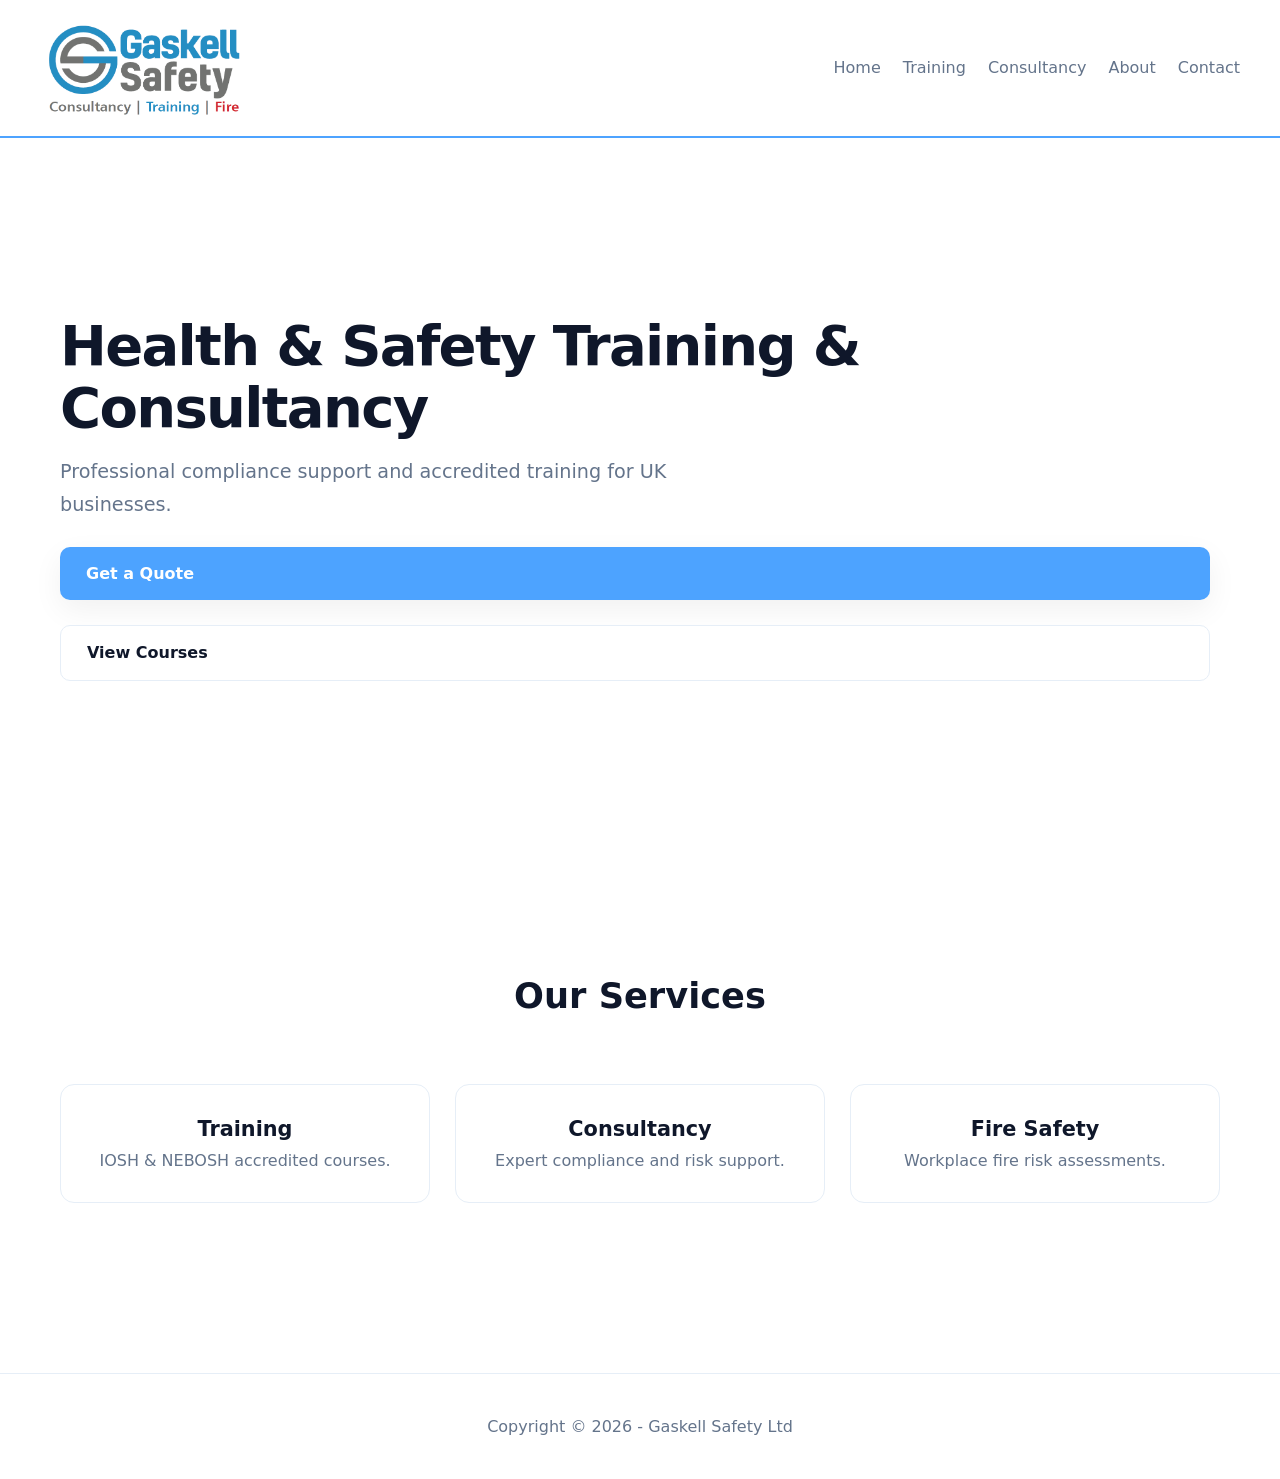
==== index.html @ ee4a181b "Add files via upload" ====
<!DOCTYPE html>
<html>
<head>
  <title>Gaskell Safety</title>
  <link rel="stylesheet" href="css/styles.css">
</head>

<body>

<header class="nav">
  <div class="nav-left">
    <img src="assets/Logo.png" class="logo">
  </div>

  <div class="nav-right">
    <a href="index.html">Home</a>
    <a href="training.html">Training</a>
    <a href="consultancy.html">Consultancy</a>
    <a href="about.html">About</a>
    <a href="contact.html">Contact</a>
  </div>
</header>

<section class="container hero">
  <h1>Health & Safety Training & Consultancy</h1>
  <p>Professional compliance support and accredited training for UK businesses.</p>

  <a class="btn btn-primary" href="contact.html">Get a Quote</a>
  <a class="btn btn-outline" href="training.html">View Courses</a>
</section>

<section class="section">
  <h2>Our Services</h2>

  <div class="container grid grid-3">
    <div class="card">
      <h3>Training</h3>
      <p>IOSH & NEBOSH accredited courses.</p>
    </div>

    <div class="card">
      <h3>Consultancy</h3>
      <p>Expert compliance and risk support.</p>
    </div>

    <div class="card">
      <h3>Fire Safety</h3>
      <p>Workplace fire risk assessments.</p>
    </div>
  </div>
</section>

<footer>
  Copyright © 2026 - Gaskell Safety Ltd
</footer>

<script src="js/main.js"></script>

</body>
</html>
---- css/styles.css ----
:root {
  --primary: #4da3ff;
  --primary-dark: #2f8fff;

  --bg: #ffffff;
  --surface: #f6f9fc;
  --card: #ffffff;

  --border: #e6eef7;

  --text: #0f172a;
  --muted: #64748b;

  --shadow: 0 10px 30px rgba(0,0,0,0.06);
}

/* RESET */
* {
  margin: 0;
  padding: 0;
  box-sizing: border-box;
}

body {
  font-family: "Inter", system-ui, sans-serif;
  background: var(--bg);
  color: var(--text);
  line-height: 1.6;
}

/* ================= NAV ================= */

.nav {
  width: 100%;
  position: sticky;
  top: 0;
  z-index: 1000;

  background: rgba(255,255,255,0.92);
  backdrop-filter: blur(12px);

  border-bottom: 2px solid var(--primary);

  display: flex;
  justify-content: space-between;
  align-items: center;

  padding: 18px 40px;
}

.nav-left {
  display: flex;
  align-items: center;
  gap: 15px;
}

.logo {
  height: 100px;
  width: auto;
}

.nav-right {
  display: flex;
  gap: 22px;
}

.nav a {
  text-decoration: none;
  color: var(--muted);
  font-weight: 500;
  position: relative;
  transition: 0.2s;
}

.nav a:hover {
  color: var(--primary);
}

.nav a::after {
  content: "";
  position: absolute;
  left: 0;
  bottom: -4px;
  height: 2px;
  width: 0%;
  background: var(--primary);
  transition: 0.25s;
}

.nav a:hover::after {
  width: 100%;
}

/* ================= LAYOUT ================= */

.container {
  max-width: 1200px;
  margin: auto;
  padding: 60px 20px;
}

/* ================= HERO ================= */

.hero {
  min-height: 80vh;
  display: flex;
  flex-direction: column;
  justify-content: center;
}

.hero h1 {
  font-size: 3.5rem;
  font-weight: 800;
  letter-spacing: -0.03em;
  line-height: 1.1;
}

.hero p {
  margin-top: 18px;
  font-size: 1.2rem;
  color: var(--muted);
  max-width: 650px;
}

/* ================= BUTTONS ================= */

.btn {
  display: inline-block;
  padding: 14px 26px;
  border-radius: 10px;
  font-weight: 600;
  margin-top: 25px;
  margin-right: 10px;
  text-decoration: none;
  transition: 0.25s;
}

.btn-primary {
  background: var(--primary);
  color: white;
  box-shadow: var(--shadow);
}

.btn-primary:hover {
  background: var(--primary-dark);
  transform: translateY(-2px);
}

.btn-outline {
  border: 1px solid var(--border);
  color: var(--text);
  background: white;
}

.btn-outline:hover {
  border-color: var(--primary);
  color: var(--primary);
}

/* ================= SECTIONS ================= */

.section {
  padding: 110px 20px;
  text-align: center;
}

.section:nth-child(even) {
  background: var(--surface);
}

/* ================= GRID ================= */

.grid {
  display: grid;
  gap: 25px;
}

.grid-3 {
  grid-template-columns: repeat(auto-fit, minmax(260px, 1fr));
}

/* ================= CARDS ================= */

.card {
  background: white;
  border: 1px solid var(--border);
  padding: 28px;
  border-radius: 14px;
  transition: 0.3s;
}

.card:hover {
  transform: translateY(-8px);
  box-shadow: var(--shadow);
  border-color: rgba(77,163,255,0.4);
}

/* ================= TYPOGRAPHY ================= */

h1 { font-size: 3.5rem; font-weight: 800; }
h2 { font-size: 2.2rem; font-weight: 700; }
h3 { font-size: 1.3rem; font-weight: 600; }

p {
  line-height: 1.7;
  color: var(--muted);
}

/* ================= FOOTER ================= */

footer {
  padding: 40px;
  text-align: center;
  border-top: 1px solid var(--border);
  color: var(--muted);
  background: white;
}

/* ================= MOBILE ================= */

@media (max-width: 768px) {
  .nav {
    flex-direction: column;
    align-items: flex-start;
    gap: 10px;
  }

  .nav-right {
    flex-wrap: wrap;
    gap: 12px;
  }

  .hero h1 {
    font-size: 2.4rem;
  }
}
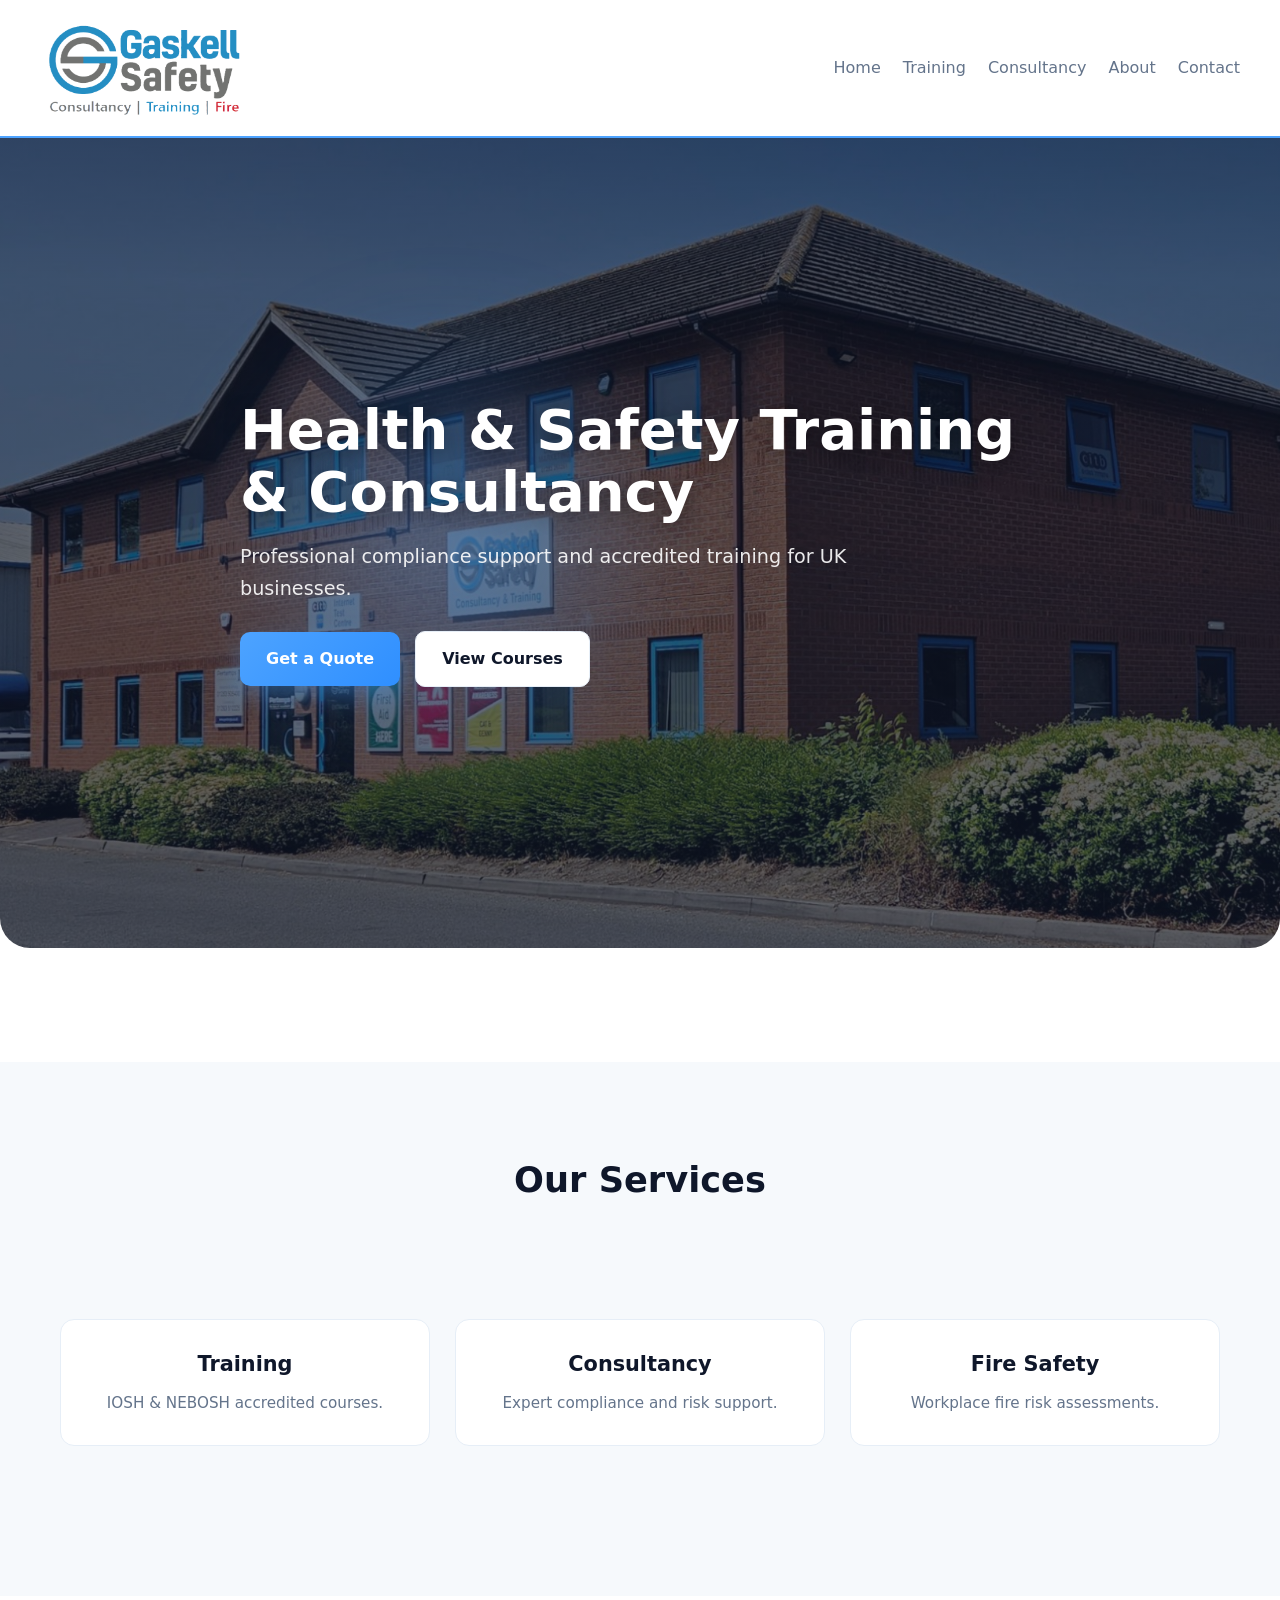
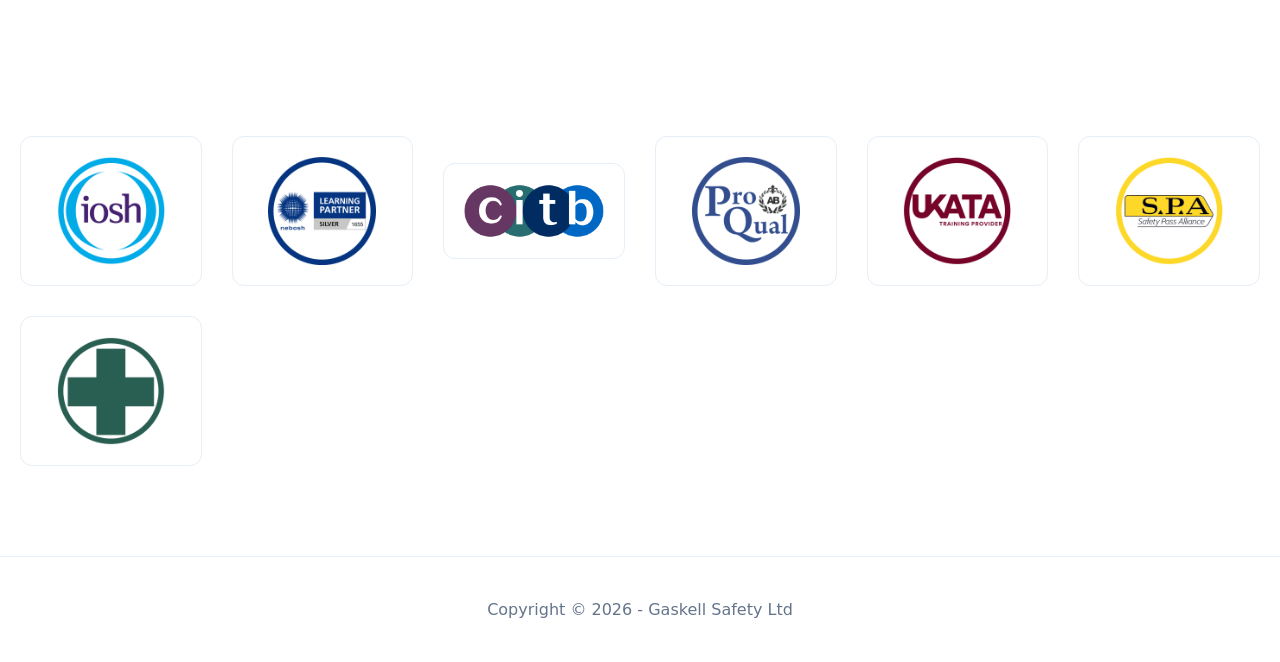
==== commit 61f60ce5: "Add files via upload" ====
--- a/index.html
+++ b/index.html
@@ -21,13 +21,23 @@
   </div>
 </header>
 
-<section class="container hero">
-  <h1>Health & Safety Training & Consultancy</h1>
-  <p>Professional compliance support and accredited training for UK businesses.</p>
+<section class="hero">
+  <div class="container">
+    <h1>Health & Safety Training & Consultancy</h1>
+    <p>Professional compliance support and accredited training for UK businesses.</p>
 
-  <a class="btn btn-primary" href="contact.html">Get a Quote</a>
-  <a class="btn btn-outline" href="training.html">View Courses</a>
+    <a class="btn btn-primary" href="contact.html">Get a Quote</a>
+    <a class="btn btn-outline" href="training.html">View Courses</a>
+  </div>
 </section>
+
+<div class="wave-divider">
+  <svg viewBox="0 0 1440 120" preserveAspectRatio="none">
+    <path fill="#ffffff"
+      d="M0,64L80,74.7C160,85,320,107,480,101.3C640,96,800,64,960,53.3C1120,43,1280,53,1360,58.7L1440,64L1440,120L1360,120C1280,120,1120,120,960,120C800,120,640,120,480,120C320,120,160,120,80,120L0,120Z">
+    </path>
+  </svg>
+</div>
 
 <section class="section">
   <h2>Our Services</h2>
@@ -50,6 +60,22 @@
   </div>
 </section>
 
+<section class="section">
+
+  <div class="logo-grid">
+
+    <img src="assets/iosh.png" alt="IOSH">
+    <img src="assets/nebosh.png" alt="NEBOSH">
+    <img src="assets/citb.png" alt="CITB">
+    <img src="assets/proqual.png" alt="ProQual">
+    <img src="assets/ukata.png" alt="UKATA">
+    <img src="assets/spa.png" alt="SPA">
+    <img src="assets/firstaid.png" alt="First Aid">
+
+  </div>
+
+</section>
+
 <footer>
   Copyright © 2026 - Gaskell Safety Ltd
 </footer>
--- a/css/styles.css
+++ b/css/styles.css
@@ -30,6 +30,9 @@
 
 /* ================= NAV ================= */
 
+
+
+
 .nav {
   width: 100%;
   position: sticky;
@@ -46,6 +49,9 @@
   align-items: center;
 
   padding: 18px 40px;
+
+  backdrop-filter: blur(10px);
+  background: rgba(255, 255, 255, 0.7);
 }
 
 .nav-left {
@@ -102,24 +108,214 @@
 /* ================= HERO ================= */
 
 .hero {
-  min-height: 80vh;
+  min-height: 90vh;
+
   display: flex;
   flex-direction: column;
   justify-content: center;
+
+  color: white;
+
+  background:
+    linear-gradient(
+      rgba(15, 23, 42, 0.65),
+      rgba(15, 23, 42, 0.65)
+    ),
+    url("../assets/gsfront.png");
+
+  background-size: cover;
+  background-position: center;
+  background-repeat: no-repeat;
+
+  border-radius: 0 0 30px 30px;
+}
+
+.hero-training {
+  min-height: 90vh;
+
+  display: flex;
+  flex-direction: column;
+  justify-content: center;
+
+  color: white;
+
+  background:
+    linear-gradient(
+      rgba(15, 23, 42, 0.65),
+      rgba(15, 23, 42, 0.65)
+    ),
+    url("../assets/training.png");
+
+  background-size: cover;
+  background-position: center;
+  background-repeat: no-repeat;
+
+  border-radius: 0 0 30px 30px;
 }
 
 .hero h1 {
   font-size: 3.5rem;
   font-weight: 800;
-  letter-spacing: -0.03em;
   line-height: 1.1;
+  max-width: 800px;
+
+  text-shadow: 0 4px 20px rgba(0,0,0,0.4);
+}
+
+.hero-training h1 {
+  font-size: 3.5rem;
+  font-weight: 800;
+  line-height: 1.1;
+  max-width: 800px;
+
+  text-shadow: 0 4px 20px rgba(0,0,0,0.4);
 }
 
 .hero p {
   margin-top: 18px;
   font-size: 1.2rem;
-  color: var(--muted);
+  color: rgba(255,255,255,0.9);
   max-width: 650px;
+}
+
+.hero-training p {
+  margin-top: 18px;
+  font-size: 1.2rem;
+  color: rgba(255,255,255,0.9);
+  max-width: 650px;
+}
+
+.hero::before {
+  content: "";
+  position: absolute;
+
+  width: 500px;
+  height: 500px;
+
+  background: radial-gradient(
+    circle,
+    rgba(77,163,255,0.35),
+    transparent 70%
+  );
+
+  top: 50%;
+  left: 15%;
+
+  transform: translateY(-50%);
+  filter: blur(40px);
+
+  pointer-events: none;
+}
+
+.hero-training::before {
+  content: "";
+  position: absolute;
+
+  width: 500px;
+  height: 500px;
+
+  background: radial-gradient(
+    circle,
+    rgba(77,163,255,0.35),
+    transparent 70%
+  );
+
+  top: 50%;
+  left: 15%;
+
+  transform: translateY(-50%);
+  filter: blur(40px);
+
+  pointer-events: none;
+}
+
+.hero {
+  position: relative;
+  overflow: hidden;
+}
+
+.hero-training {
+  position: relative;
+  overflow: hidden;
+}
+
+.hero > * {
+  position: relative;
+  z-index: 2;
+}
+
+.hero-training > * {
+  position: relative;
+  z-index: 2;
+}
+
+.hero-consultancy {
+  min-height: 90vh;
+
+  display: flex;
+  flex-direction: column;
+  justify-content: center;
+
+  color: white;
+
+  background:
+    linear-gradient(
+      rgba(15,23,42,0.70),
+      rgba(15,23,42,0.70)
+    ),
+    url("../assets/gsconsultancy.png");
+
+  background-size: cover;
+  background-position: center;
+  background-repeat: no-repeat;
+
+  border-radius: 0 0 30px 30px;
+
+  position: relative;
+  overflow: hidden;
+}
+
+.hero-consultancy h1 {
+  font-size: 3.5rem;
+  font-weight: 800;
+  line-height: 1.1;
+  max-width: 800px;
+
+  text-shadow: 0 4px 20px rgba(0,0,0,0.4);
+}
+
+.hero-consultancy p {
+  margin-top: 18px;
+  font-size: 1.2rem;
+  color: rgba(255,255,255,0.95);
+  max-width: 650px;
+}
+
+.hero-consultancy::before {
+  content: "";
+  position: absolute;
+
+  width: 500px;
+  height: 500px;
+
+  background: radial-gradient(
+    circle,
+    rgba(77,163,255,0.35),
+    transparent 70%
+  );
+
+  top: 50%;
+  left: 15%;
+
+  transform: translateY(-50%);
+  filter: blur(40px);
+
+  pointer-events: none;
+}
+
+.hero-consultancy > * {
+  position: relative;
+  z-index: 2;
 }
 
 /* ================= BUTTONS ================= */
@@ -136,14 +332,19 @@
 }
 
 .btn-primary {
-  background: var(--primary);
+  background: linear-gradient(
+    135deg,
+    var(--primary),
+    var(--primary-dark)
+  );
+
   color: white;
-  box-shadow: var(--shadow);
+  box-shadow: 0 10px 25px rgba(77,163,255,0.35);
 }
 
 .btn-primary:hover {
-  background: var(--primary-dark);
-  transform: translateY(-2px);
+  transform: translateY(-3px);
+  box-shadow: 0 14px 35px rgba(77,163,255,0.45);
 }
 
 .btn-outline {
@@ -160,13 +361,19 @@
 /* ================= SECTIONS ================= */
 
 .section {
-  padding: 110px 20px;
+  padding: 90px 20px;
   text-align: center;
+}
+
+.section h2 {
+  margin-bottom: 50px;
 }
 
 .section:nth-child(even) {
   background: var(--surface);
 }
+
+
 
 /* ================= GRID ================= */
 
@@ -177,6 +384,36 @@
 
 .grid-3 {
   grid-template-columns: repeat(auto-fit, minmax(260px, 1fr));
+}
+
+.logo-grid {
+  margin-top: 50px;
+
+  display: grid;
+  grid-template-columns: repeat(auto-fit, minmax(180px, 1fr));
+
+  gap: 30px;
+  align-items: center;
+}
+
+.logo-grid img {
+  width: 100%;
+  max-height: 150px;
+
+  object-fit: contain;
+
+  padding: 20px;
+  background: white;
+
+  border-radius: 12px;
+  border: 1px solid var(--border);
+
+  transition: 0.3s;
+}
+
+.logo-grid img:hover {
+  transform: translateY(-5px);
+  box-shadow: var(--shadow);
 }
 
 /* ================= CARDS ================= */
@@ -195,6 +432,14 @@
   border-color: rgba(77,163,255,0.4);
 }
 
+.card h3 {
+  margin-bottom: 10px;
+  color: var(--text);
+}
+
+.card p {
+  font-size: 0.95rem;
+}
 /* ================= TYPOGRAPHY ================= */
 
 h1 { font-size: 3.5rem; font-weight: 800; }
